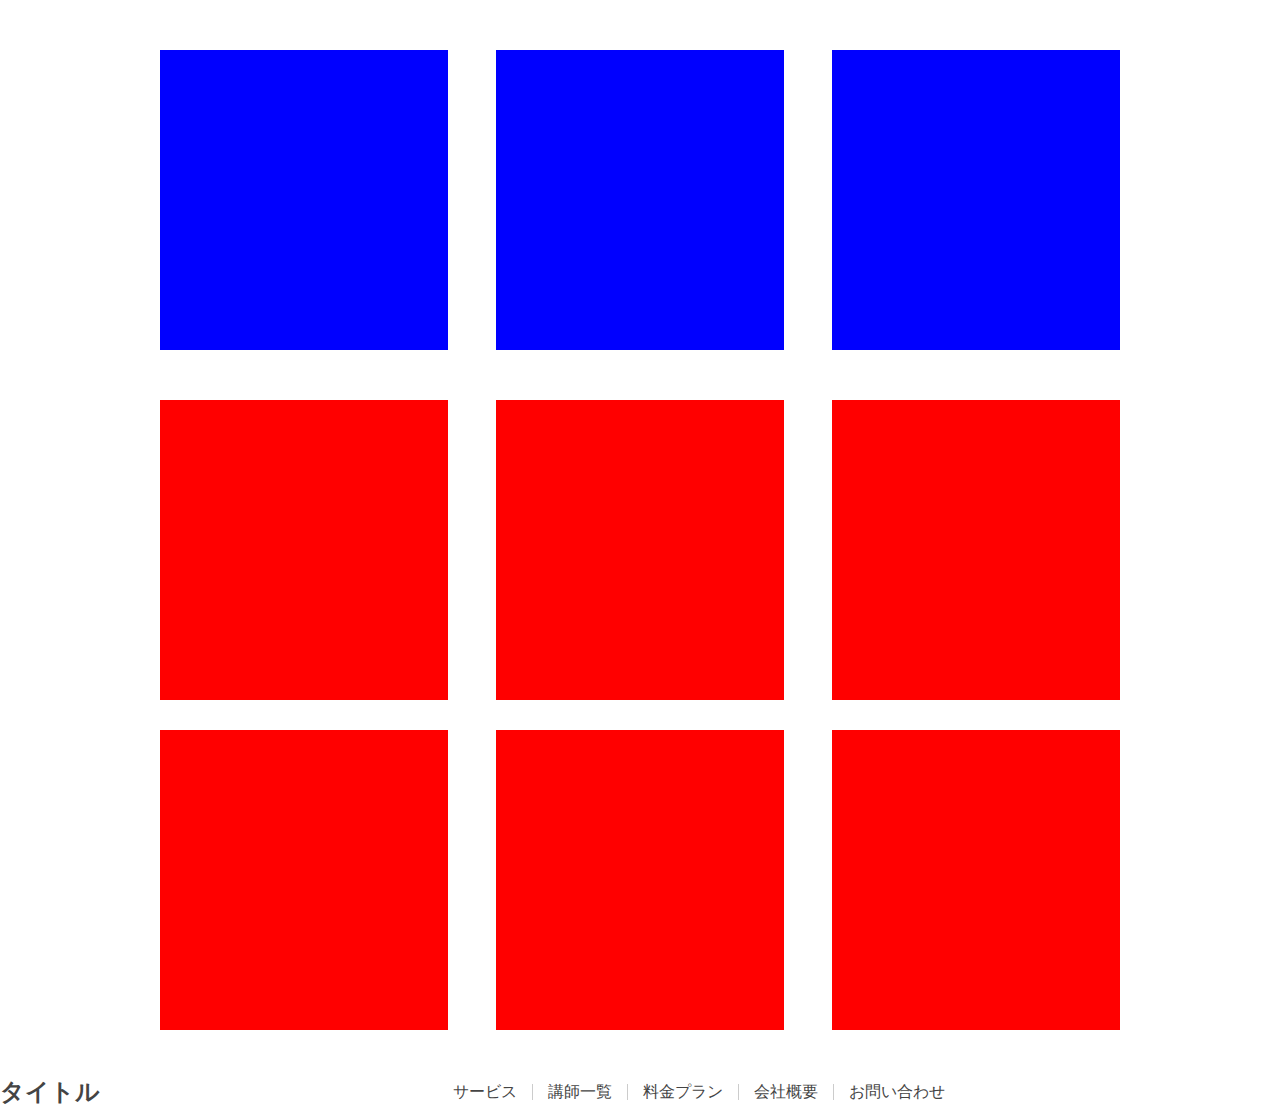
==== 第2回_課題/index.html @ 79ab02b8 "第2回_課題_01" ====
<!DOCTYPE html>
<html lang="ja">

<head>
    <meta charset="UTF-8">
    <meta name="viewport" content="width=device-width, initial-scale=1.0">
    <title>第二回_課題</title>
    <link rel="stylesheet" href="./css/reset.css">
    <link rel="stylesheet" href="./css/style.css">
</head>

<body>
    <div class="container1">
        <div class="box1"></div>
        <div class="box1"></div>
        <div class="box1"></div>
    </div>

    <div class="container2">
        <div class="box2"></div>
        <div class="box2"></div>
        <div class="box2"></div>
        <div class="box2"></div>
        <div class="box2"></div>
        <div class="box2"></div>
    </div>

    <div class="header">
        <div class="header-left">
            <h1>タイトル</h1>
        </div>

        <ul class="menu">
            <li>サービス</li>
            <li>講師一覧</li>
            <li>料金プラン</li>
            <li>会社概要</li>
            <li>お問い合わせ</li>
        </ul>
    </div>

</body>

</html>
---- 第2回_課題/css/style.css ----
@charset "utf-8";

/* work1-1 */
.container1 {
  max-width: 960px;
  margin: 50px auto;
  display: flex;
  justify-content: space-between;
}

.box1 {
  width: 30%;
  height: 300px;
  background-color: blue;
}

/* work1-2 */
.container2 {
  max-width: 960px;
  margin: 50px auto;
  display: flex;
  justify-content: space-between;
  flex-wrap: wrap;
  gap: 30px;
}

.box2 {
  width: 30%;
  height: 300px;
  background-color: red;
}

/* work1-3 */
.header {
  display: flex;
  justify-content: space-between;
  align-items: center;
  max-width: 960px;
}

.header-left h1{
  font-size: 24px;
}

.menu {
  display: flex;
  padding: 0;
  margin: 0;
}

.menu li {
  padding: 0 15px;
  /* position: relative; */
}

.menu li:not(:last-child){
  border-right: 1px solid #ccc;
}

/* work2 */
@media screen and (max-width: 767px) {
  .header {
    flex-direction: column;
    align-items: flex-start;
  }
  .menu {
    flex-direction: column;
    width: 100%;
  }
  .menu li {
    padding: 10px 0;
    border-right: none !important;
    border-bottom: 1px solid #ccc;
  }

    /* 最後の要素にもborder-bottomを追加 */
    .menu li:last-child {
      border-bottom: 1px solid #ccc; /* 最後の要素にborder-bottomを設定 */
  }
}
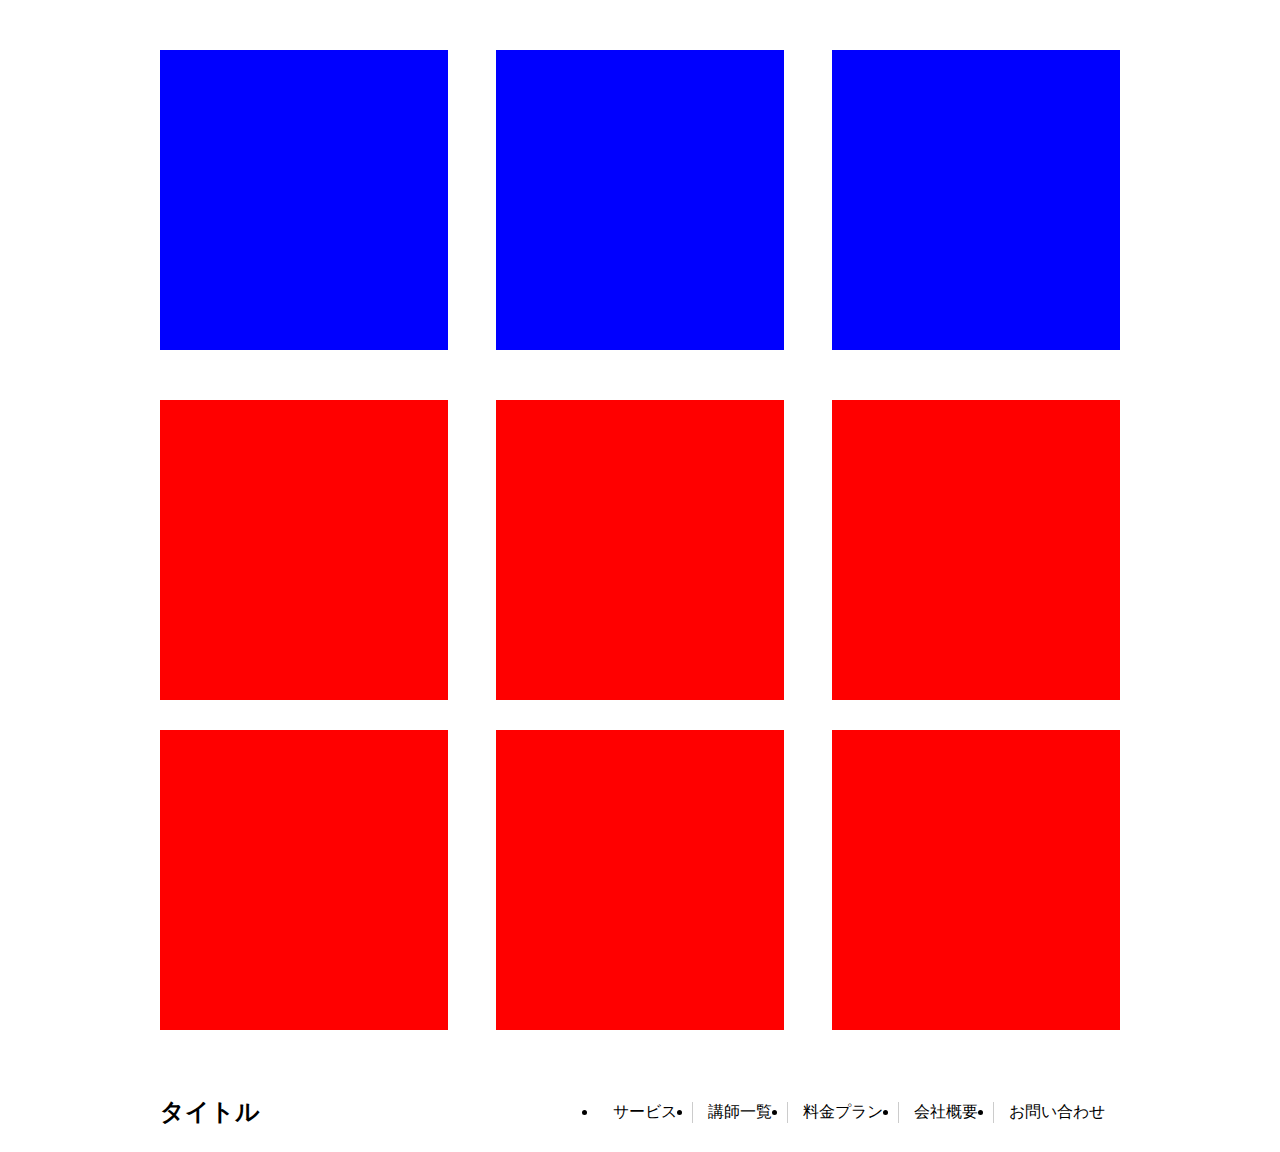
==== commit cf410ae0: "第２回_課題_02" ====
--- a/第2回_課題/css/style.css
+++ b/第2回_課題/css/style.css
@@ -36,6 +36,7 @@
   justify-content: space-between;
   align-items: center;
   max-width: 960px;
+  margin: 0 auto;
 }
 
 .header-left h1{
@@ -50,7 +51,6 @@
 
 .menu li {
   padding: 0 15px;
-  /* position: relative; */
 }
 
 .menu li:not(:last-child){
@@ -67,9 +67,9 @@
     flex-direction: column;
     width: 100%;
   }
-  .menu li {
+  .header .menu li {
     padding: 10px 0;
-    border-right: none !important;
+    border-right: none;
     border-bottom: 1px solid #ccc;
   }
 
